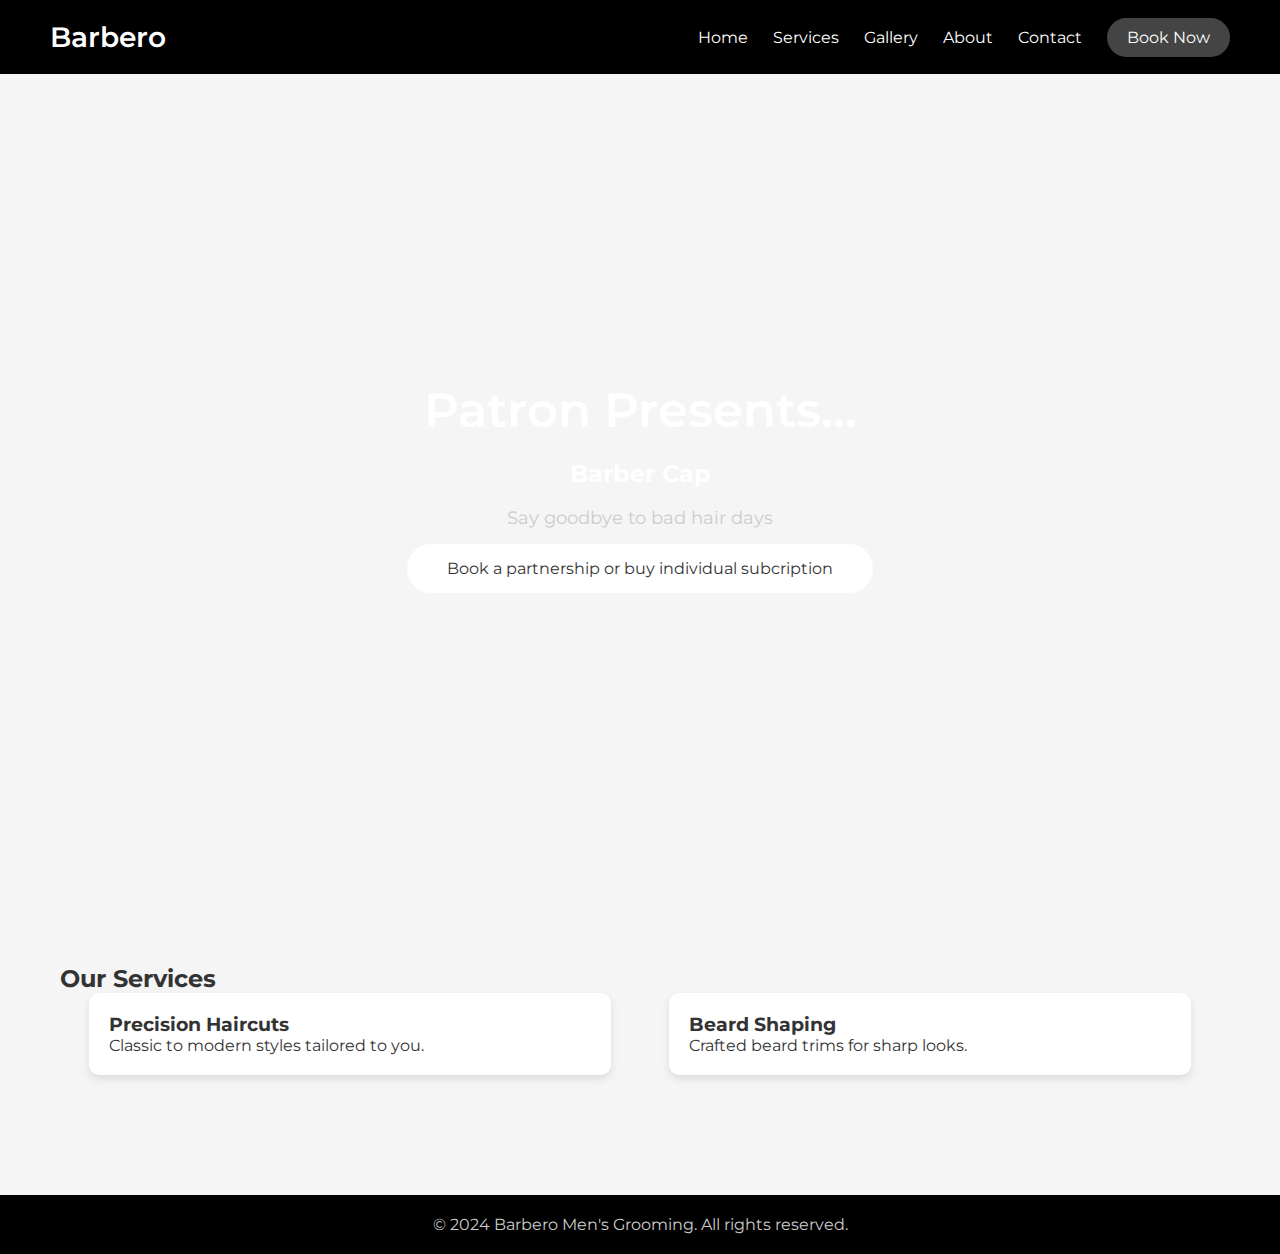
==== coding/index.html @ bc71ef8b "new" ====
<!DOCTYPE html>
<html lang="en">
<head>
  <meta charset="UTF-8">
  <meta name="viewport" content="width=device-width, initial-scale=1.0">
  <title>Barbero Men's Grooming</title>
  <link rel="stylesheet" href="style.css">
  <link rel="icon" type="image/x-icon" href="images/short-logo.png">
  <link href="https://fonts.googleapis.com/css2?family=Montserrat:wght@400;600&display=swap" rel="stylesheet">
</head>
<body>
  <header>
    <div class="logo">Barbero</div>
    <nav>
      <ul>
        <li><a href="index.html">Home</a></li>
        <li><a href="services.html">Services</a></li>
        <li><a href="gallery.html">Gallery</a></li>
        <li><a href="about.html">About</a></li>
        <li><a href="contact.html">Contact</a></li>
        <li><a href="#book" class="book-btn">Book Now</a></li>
      </ul>
    </nav>
  </header>

  <section id="hero">
    <div class="hero-content">
      <h1>Patron Presents...</h1>
      <h2>Barber Cap</h2>
      <br>
      <p>Say goodbye to bad hair days</p>
      <a href="#book" class="cta-btn">Book a partnership or buy individual subcription</a>
    </div>
  </section>

  <section id="services">
    <h2>Our Services</h2>
    <div class="service-list">
      <div class="service-item">
        <h3>Precision Haircuts</h3>
        <p>Classic to modern styles tailored to you.</p>
      </div>
      <div class="service-item">
        <h3>Beard Shaping</h3>
        <p>Crafted beard trims for sharp looks.</p>
      </div>
    </div>
  </section>

  <footer>
    <p>© 2024 Barbero Men's Grooming. All rights reserved.</p>
  </footer>
</body>
</html>
---- coding/style.css ----
* {
    margin: 0;
    padding: 0;
    box-sizing: border-box;
    font-family: 'Montserrat', sans-serif;
  }
  
  body {
    background-color: #f5f5f5;
    color: #333;
  }
  
  header {
    display: flex;
    justify-content: space-between;
    align-items: center;
    background-color: #000;
    padding: 20px 50px;
    color: white;
  }
  
  .logo {
    font-size: 28px;
    font-weight: 600;
    color: white;
  }
  
  nav ul {
    list-style: none;
    display: flex;
  }
  
  nav ul li {
    margin-left: 25px;
  }
  
  nav ul li a {
    color: white;
    text-decoration: none;
    font-size: 16px;
    transition: color 0.3s;
  }
  
  nav ul li a:hover {
    color: #888;
  }
  
  .book-btn {
    background-color: #444;
    padding: 10px 20px;
    border-radius: 30px;
    transition: background-color 0.3s;
    color: white;
  }
  
  .book-btn:hover {
    background-color: #333;
  }
  
  #hero {
    height: 90vh;
    background: linear-gradient(rgb(0, 0, 0), rgb(255, 255, 255)) url('hero-image.jpg') no-repeat center center/cover;
    display: flex;
    justify-content: center;
    align-items: center;
  }
  
  .hero-content {
    text-align: center;
    color: white;
    max-width: 600px;
    padding: 0 20px;
    animation: fadeIn 1.5s ease;
  }
  
  .hero-content h1 {
    font-size: 48px;
    font-weight: 600;
    margin-bottom: 20px;
  }
  
  .hero-content p {
    font-size: 18px;
    margin-bottom: 30px;
    color: #ccc;
  }
  
  .cta-btn {
    background-color: #fff;
    padding: 15px 40px;
    color: #333;
    text-decoration: none;
    border-radius: 50px;
    transition: background-color 0.3s;
  }
  
  .cta-btn:hover {
    background-color: #f5f5f5;
  }
  
  section {
    padding: 80px 20px;
    max-width: 1200px;
    margin: auto;
  }
  
  h2 h3 {
    text-align: center;
    margin-bottom: 40px;
    font-size: 36px;
    font-weight: 600;
    color: beige;
  }
  
  .service-list {
    display: flex;
    justify-content: space-around;
  }
  
  .service-item {
    background-color: #fff;
    padding: 20px;
    border-radius: 10px;
    width: 45%;
    box-shadow: 0 4px 8px rgba(0, 0, 0, 0.1);
    transition: transform 0.3s;
  }
  
  .service-item:hover {
    transform: translateY(-10px);
  }
  
  footer {
    background-color: #000;
    color: white;
    text-align: center;
    padding: 20px 0;
    margin-top: 40px;
  }
  
  footer p {
    color: #ccc;
  }
  
  @keyframes fadeIn {
    from { opacity: 0; }
    to { opacity: 1; }
  }
  .icon {
    background: url("Images/logo.png");
    height: 20px;
    width: 20px;
    display: block;
  }
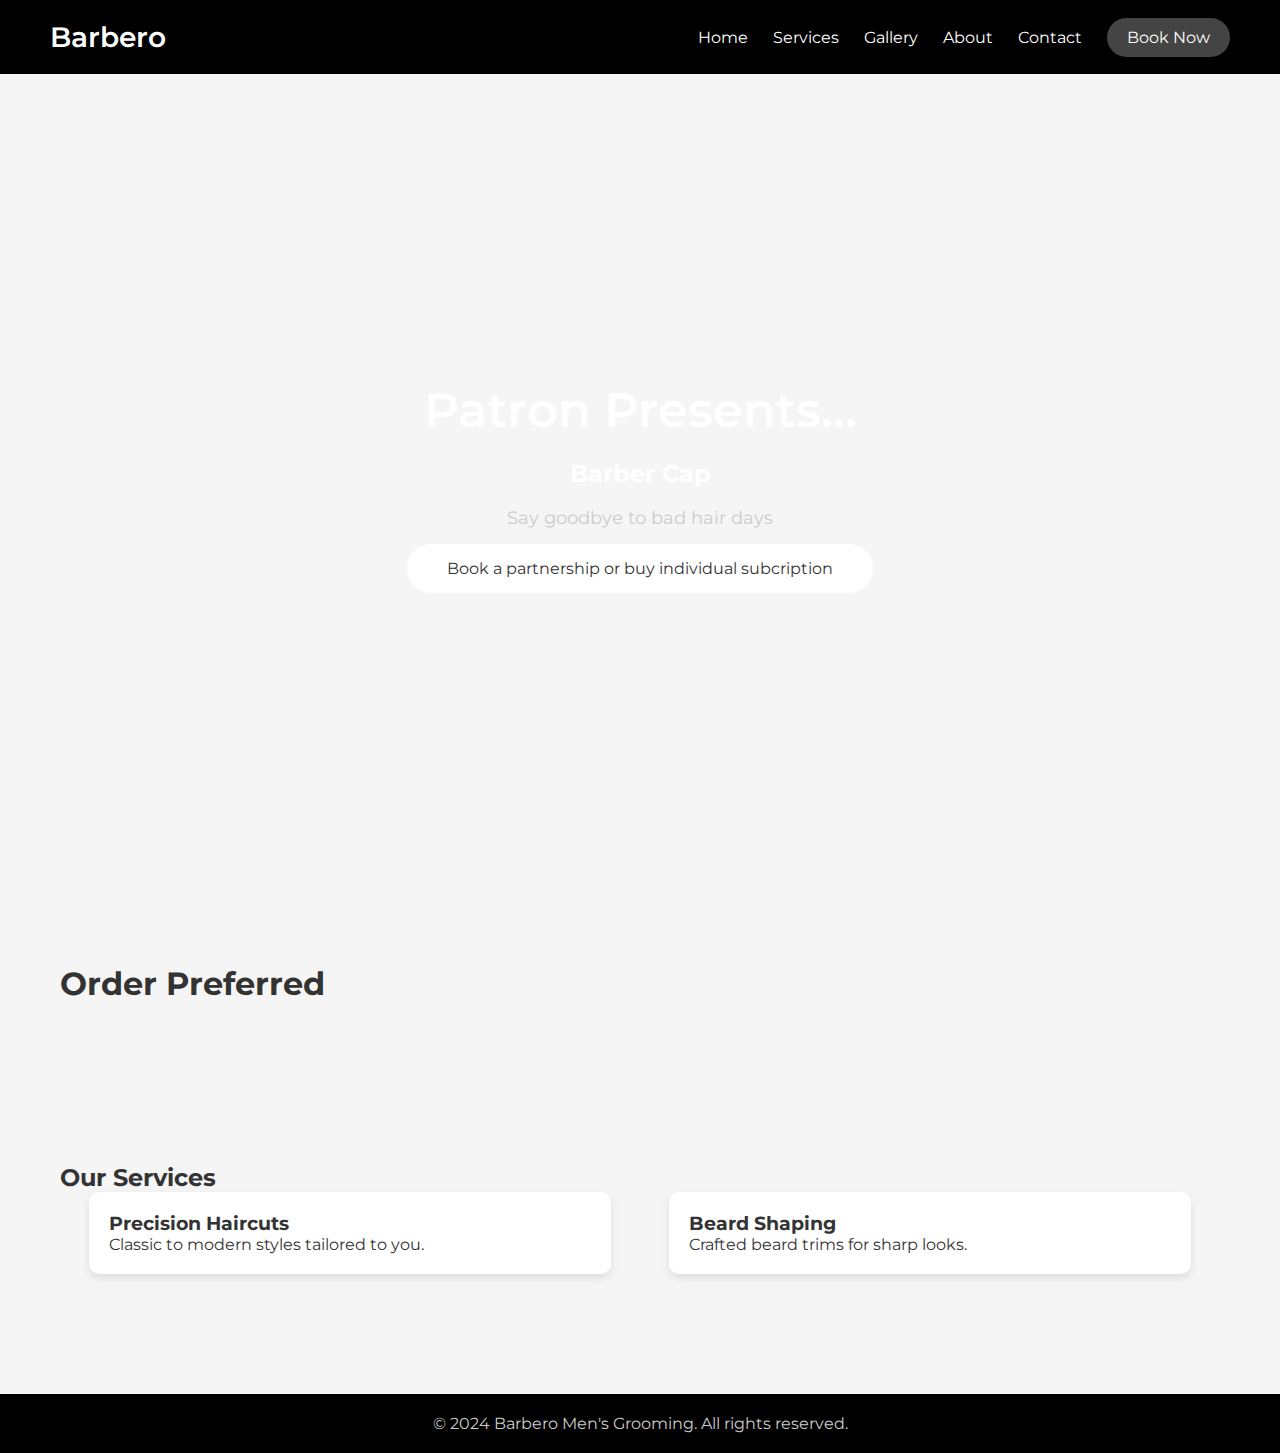
==== commit ba49fb55: "c" ====
--- a/coding/index.html
+++ b/coding/index.html
@@ -33,6 +33,21 @@
     </div>
   </section>
 
+    <section id="victor">
+      <div class="victor-content">
+        <h1>Order Preferred</h1>
+
+
+
+
+
+      </div>
+
+
+
+
+    </section>
+
   <section id="services">
     <h2>Our Services</h2>
     <div class="service-list">
